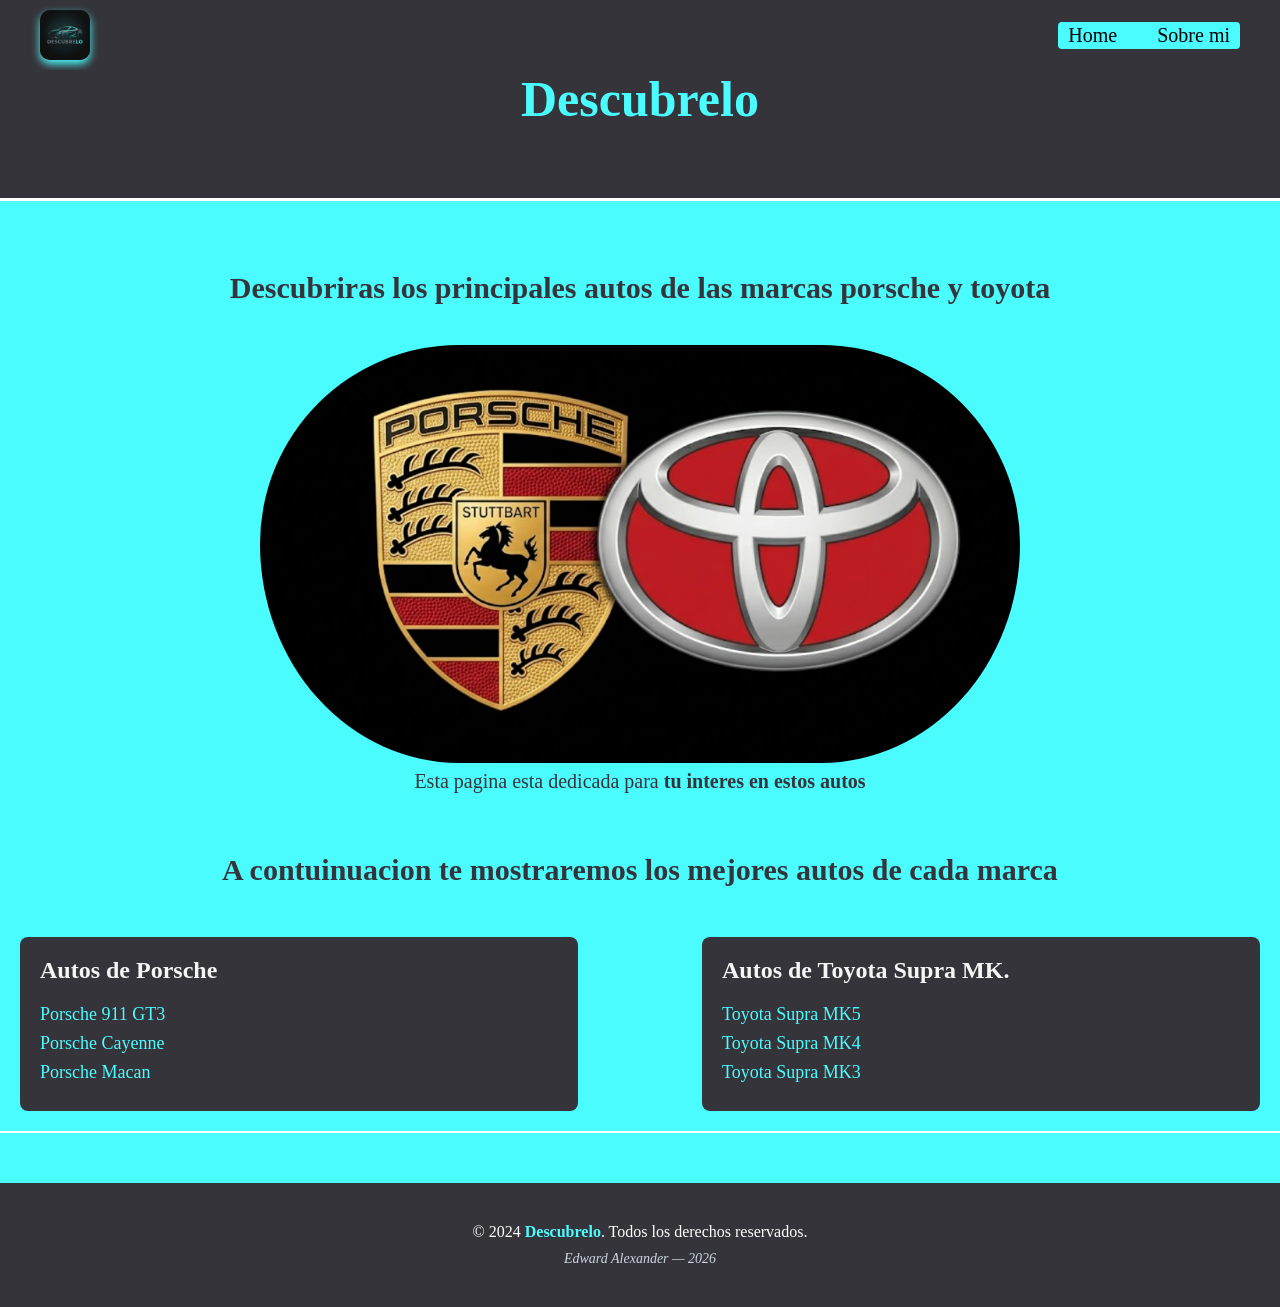
==== index.html @ e7b10185 "Proyectpersonal" ====
<!DOCTYPE html>
<html lang="en">

<head>
    <meta charset="UTF-8">
    <meta name="viewport" content="width=device-width, initial-scale=1.0">
    <title>CarHibri</title>
    <link rel="stylesheet" href="styles.css">
    <link rel="icon" href="assets/logo_nuevo.png" type="image/png">
    
</head>

<body>
   
        <nav class="contenido">
            <img src="assets/logo_nuevo.png" alt="Logo Descubrelo" class="logo-nav">
            <ul class="principal">
                <li><a href="index.html">Home</a></li>
                <li><a href="sobremi.html" target="_blank">Sobre mi</a></li>

            </ul>
        </nav>

        
    <header class="header">

        <h1 class="h1">Descubrelo</h1>
            
    </header> 
    


    <main class="main">
        <section class="intro">

            <h3 class="h3">Descubriras los principales autos de las marcas <strong>porsche y toyota</strong></h3>

                 <img class="logop" src="assets/logo.png" alt="EL logo  de los autos que te mostraremos">
                 <p class="p">Esta pagina esta dedicada para <strong>tu interes en estos autos</strong></p>

            <h3 class="h3">A contuinuacion te mostraremos los mejores autos de cada marca</h3>

        </section>


        <section class="car">

            <h2 class="porsche">Autos de Porsche</h2>
                 <ol class="textauto">
                    <li><a href="https://www.porsche.com/usa/models/911/911-gt3-models/911-gt3/" target="_blank">Porsche 911 GT3</a></li>
                     <li><a href="https://www.porsche.com/usa/models/cayenne/cayenne-models/cayenne/" target="_blank">Porsche Cayenne</a></li>
                    <li><a href="https://www.porsche.com/usa/models/macan/macan-models/macan/" target="_blank">Porsche Macan</a></li>
                 </ol>

         
        </section>


            
        <section class="car">
            
            <h2 class="supra">Autos de Toyota <strong>Supra MK.</strong></h2>

                <ol class="textauto">
                    <li><a href="https://www.toyota.com/espanol/grsupra/" target="_blank">Toyota Supra MK5</a></li>
                     <li><a href="https://carbuzz.com/mk4-toyota-supra-buyers-guide/" target="_blank">Toyota Supra MK4</a></li>
                    <li><a href="https://carbuzz.com/toyota-supra-mk3-ignoring-it-is-a-mistake/" target="_blank">Toyota Supra MK3</a></li>
                </ol>
         
        </section>


            
    </main> 

    <footer class="footer">
        <div class="footer-container">
            <p>&copy; 2024 <strong>Descubrelo</strong>. Todos los derechos reservados.</p>
            <p class="author">Edward Alexander — 2026</p>
        </div>
    </footer>


<script src="script.js"></script>
</body>

</html>
---- styles.css ----
:root{


    --pri-color: #4bfcff;
    --seg-color: #35343A;
    --ter-color: #ffffff;
    --cua-color: #000000;
}
* {
    margin: 0;
    padding: 0;
    list-style: none;
    text-decoration: none;
    box-sizing: border-box; /* Muy importante para que las cajas no se pasen del ancho */
}

/* --- prinicpio header + nav --- */
header{
    display: grid;
    place-items: center;  
    padding: 0px 0px 3px 0px;
   
}

h1{

    background-color: #35343A;
    color: var(--pri-color);
    font-size: 50px;
    width: 100%;
    display : grid;
    place-items: center;
    padding: 0px 0px 70px 0px;


}



.contenido {
    display: flex;
    justify-content: space-between; /* Logo a la izquierda, menú a la derecha */
    align-items: center; /* Centra verticalmente */
    padding: 10px 40px;
    background-color: var(--seg-color);

}

.logo-nav {
    height: 50px;
    border-radius: 10px;
    box-shadow: var(--pri-color) 0px 4px 8px;
   
}

.principal{
    display: flex;
    gap: 15px;
    background-color: var(--pri-color);
    font-size: 20px;
    font-family: tahoma;
    border-radius: 4px;
    gap: 20px;
  
}

.principal:hover{
    background-color: var(--cua-color)
}

/* Estilos para los links del menú superior */
.principal li a {
    color: var(--cua-color);
    padding: 2px 10px;
    display: inline-block;
    transition: all 0.3s ease;
}

/* Color de las letras del menú */
.principal li a:visited {
    color: var(--seg-color);
}

/* Hover para el menú */
.principal li a:hover {
    color: var(--pri-color);
    text-shadow: 0 0 5px var(--pri-color); /* efecto del brillo al pasar el mouse */
}


/* --- fin header + nav --- */


/* --- prinicpio main --- */
    
main{
    background-color: var(--pri-color);
    display: flex;
    flex-wrap: wrap;
    justify-content: space-between;
    padding: 20px;
}

.intro{
    display: grid;
    place-items: center;
    padding: 30px;
    width: 100%; /* esto es para que ocupe el 100% del ancho y no entre porsche en este  */
}

.logop{
    width: 800px;
    border-radius: 500px;
    padding: 20px 20px 0px 20px;
   
}

/* --- solo es es el texto de la parte de arriba de la imagen y una mass abajo --- */
.h3{
    font-size: 30px;
    font-family: tahoma;
    color: var(--seg-color);
    padding: 20px;
}

/* --- fin del texto de la parte de arriba de la imagen --- */

/* --- solo es el texto de la parte de abajo de la imagen --- */
.p{
    font-size: 20px;
    font-family: tahoma;
    color: var(--seg-color);
    padding: 7px 20px 40px 20px;
}
/* --- fin del texto de la parte de abajo de la imagen --- */




        /* inicio de donde el visitante podra ver los autos de cada marca --- */




.car {
    width: 45%; /* Cada marca ocupa el 45% del ancho asi queda una al lado de la otra */
    background-color: var(--seg-color);
    padding: 20px;
    border-radius: 8px;
}

.porsche, .supra{
    font-family: tahoma;
    margin-bottom: 10px;
    color: whitesmoke;
    
}

/* Estilos para los links de los autos */
.car ol li a {
    color: var(--pri-color);
    font-family: tahoma;
    font-size: 18px;
    transition: all 0.4s ease;
}


.car ol li a:visited { 
    color: var(--pri-color);  /* Este hace que no se me quede morado el link y asi edito su color a mi gusto */
}

/* Efecto al pasar el mouse */
.car ol li a:hover {
    color: rgb(3, 32, 59);
    text-shadow: 0 0 5px var(--pri-color); /* me gusta mucho esto ya que le da brillo al texto */
}

.car ol li {
    margin-bottom: 8px; /* Espacio entre los nombres de los autos */
}



           /* fin de donde el visitante podra ver los autos de cada marca --- */


/* --- fin main --- */



/* --- Estilos del Footer --- */


.footer {
    background-color: var(--seg-color);
    color: white;
    padding: 40px 20px;
    text-align: center;
    border-top: 50px solid var(--pri-color); 
    margin-top: 2px;
    font-family: tahoma;
}

.footer strong {
    color: var(--pri-color);
}

.author {
    margin-top: 10px;
    font-size: 14px;
    color: #cbd5e0; 
    font-style: italic;
}





/* --- Estilos de la página Sobre Mi --- */






.bio-container {
    padding: 40px 20px;
    display: flex;
    justify-content: center;
}

.bio-content {
    display: flex;
    flex-wrap: nowrap;
    justify-content: space-between;
    gap: 40px;
    align-items: center;
    background-color: var(--seg-color);
    padding: 40px;
    border-radius: 20px;
    max-width: 1000px;
    box-shadow: 0 10px 30px rgba(0,0,0,0.4);
    border: 1px solid rgba(255, 255, 255, 0.1);
}

.profile-pic {
    width: 220px;
    height: 220px;
    border-radius: 50%;
    border: 6px solid var(--pri-color);
    object-fit: cover;
    background-color: white;
    box-shadow: 0 0 20px var(--pri-color);
    flex-shrink: 0;
}

.bio-text {
    flex: 1;
    color: white;
    font-family: tahoma;
    text-align: left;
}

.name-title {
    color: var(--pri-color);
    font-size: 32px;
    margin-bottom: 10px;
}

.school-info {
    font-size: 18px;
    margin-bottom: 15px;
    color: #cbd5e0;
}

.bio-desc {
    line-height: 1.6;
    font-size: 17px;
}

/* Contenedor central para Habilidades e Intereses */
.main-content-wrapper {
    display: flex;
    flex-direction: column;
    align-items: center;
    gap: 30px;
    padding-bottom: 60px;
}

.section-box {
    width: 80%;
    max-width: 800px;
    padding: 30px;
}

.professional-list li {
    color: white;
    font-family: tahoma;
    margin-bottom: 12px;
    font-size: 17px;
    line-height: 1.5;
}

.p-professional {
    color: white;
    font-family: tahoma;
    font-size: 18px;
    line-height: 1.6;
    text-align: center;
}

.porsche, .supra {
    margin-bottom: 20px;
}





/* --- ESTILOS EXCLUSIVOS PÁGINA SOBRE MI --- */

.main-sobremi {
    display: flex;
    flex-direction: column;
    align-items: center;
    justify-content: center;
    width: 100%;
    background-color: var(--pri-color);
    padding: 40px 20px;
}
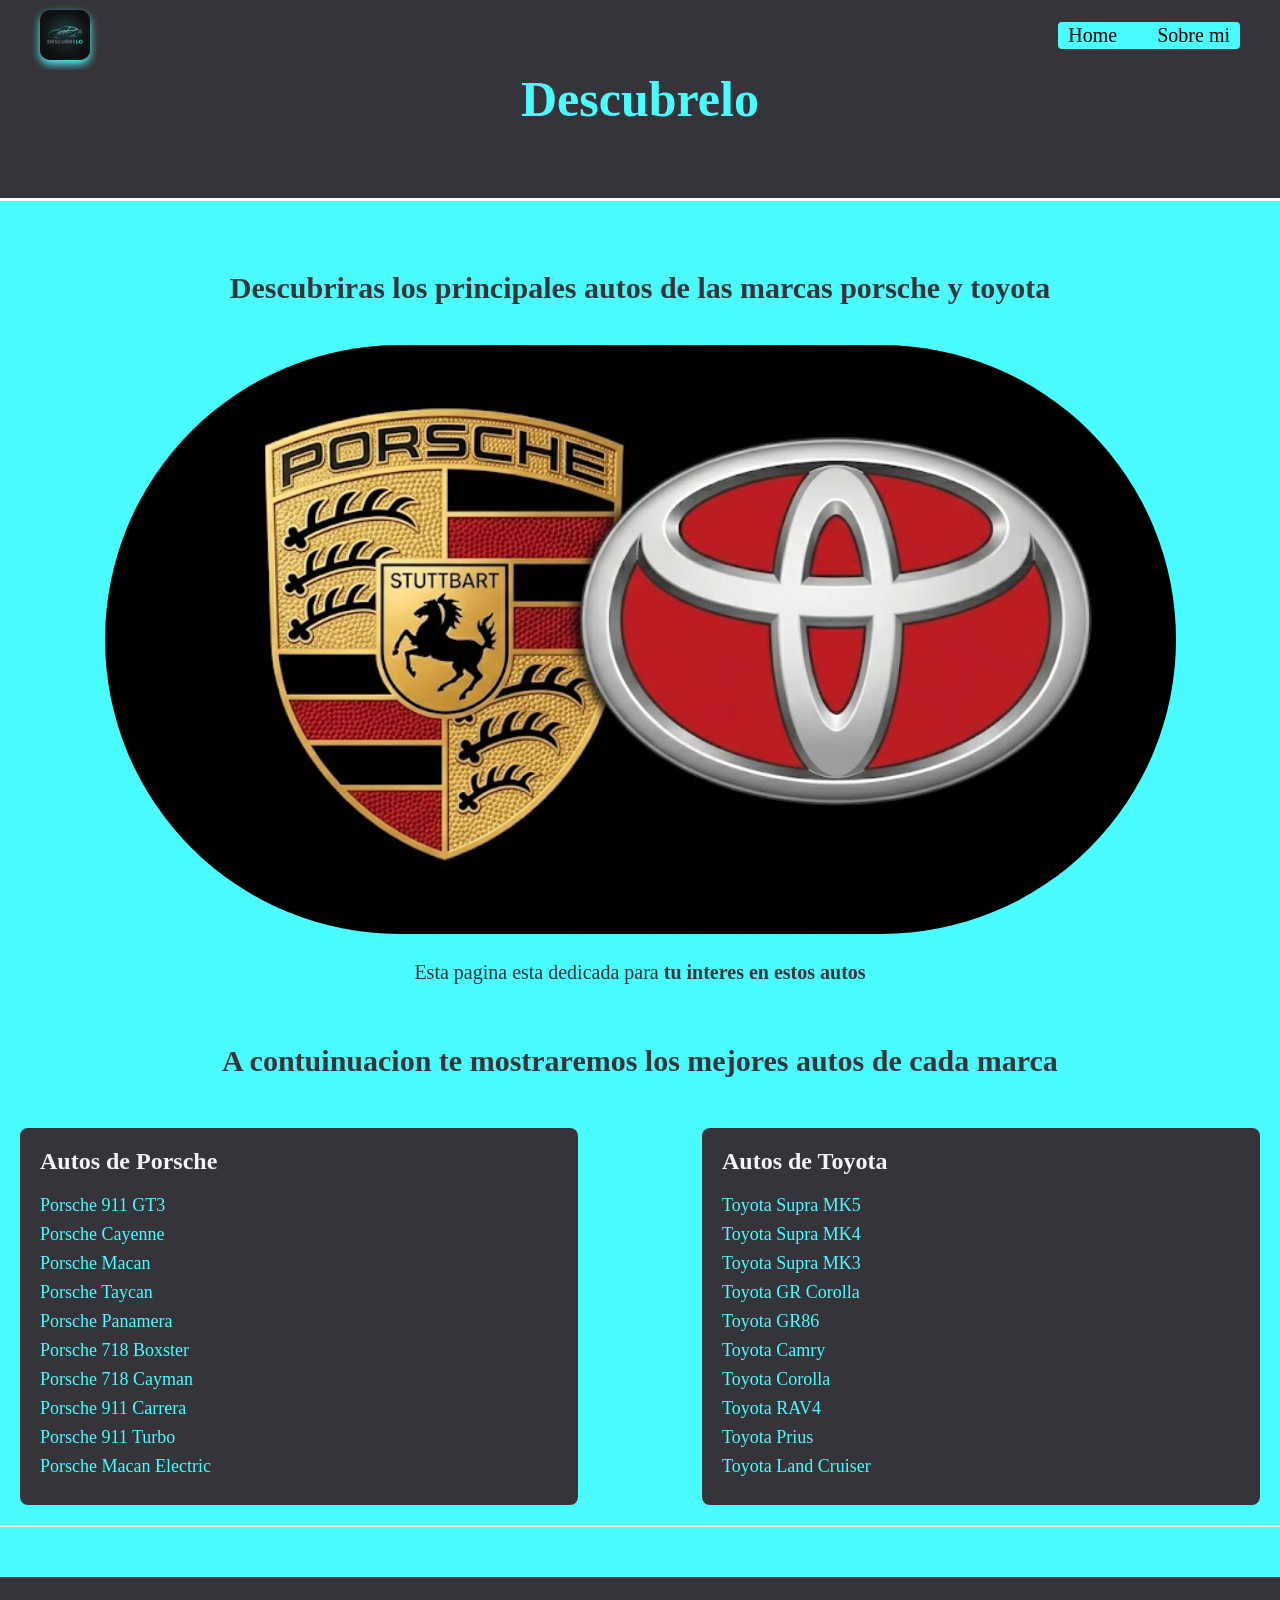
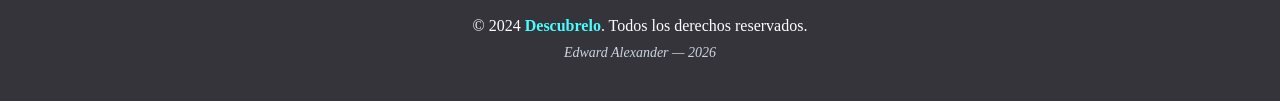
==== commit 51ec06ef: "Revise Porsche and Toyota car listings Updated car listings for Porsche and Toyota sections, adding " ====
--- a/index.html
+++ b/index.html
@@ -43,31 +43,59 @@
         </section>
 
 
-        <section class="car">
+            <section class="car">
 
             <h2 class="porsche">Autos de Porsche</h2>
-                 <ol class="textauto">
-                    <li><a href="https://www.porsche.com/usa/models/911/911-gt3-models/911-gt3/" target="_blank">Porsche 911 GT3</a></li>
-                     <li><a href="https://www.porsche.com/usa/models/cayenne/cayenne-models/cayenne/" target="_blank">Porsche Cayenne</a></li>
-                    <li><a href="https://www.porsche.com/usa/models/macan/macan-models/macan/" target="_blank">Porsche Macan</a></li>
-                 </ol>
+            <ol class="textauto">
+                <li><a href="https://www.porsche.com/usa/models/911/911-gt3-models/911-gt3/" target="_blank">Porsche 911
+                        GT3</a></li>
+                <li><a href="https://www.porsche.com/usa/models/cayenne/cayenne-models/cayenne/" target="_blank">Porsche
+                        Cayenne</a></li>
+                <li><a href="https://www.porsche.com/usa/models/macan/macan-models/macan/" target="_blank">Porsche
+                        Macan</a></li>
+                <li><a href="https://www.porsche.com/usa/models/taycan/taycan-models/taycan/" target="_blank">Porsche
+                        Taycan</a></li>
+                <li><a href="https://www.porsche.com/usa/models/panamera/panamera-models/panamera/"
+                        target="_blank">Porsche Panamera</a></li>
+                <li><a href="https://www.porsche.com/usa/models/718/718-boxster-models/" target="_blank">Porsche 718
+                        Boxster</a></li>
+                <li><a href="https://www.porsche.com/usa/models/718/718-cayman-models/" target="_blank">Porsche 718
+                        Cayman</a></li>
+                <li><a href="https://www.porsche.com/usa/models/911/911-carrera-models/" target="_blank">Porsche 911
+                        Carrera</a></li>
+                <li><a href="https://www.porsche.com/usa/models/911/911-turbo-models/" target="_blank">Porsche 911
+                        Turbo</a></li>
+                <li><a href="https://www.porsche.com/usa/models/macan/macan-electric-models/" target="_blank">Porsche
+                        Macan Electric</a></li>
+            </ol>
 
-         
+
         </section>
 
 
-            
+
         <section class="car">
-            
-            <h2 class="supra">Autos de Toyota <strong>Supra MK.</strong></h2>
 
-                <ol class="textauto">
-                    <li><a href="https://www.toyota.com/espanol/grsupra/" target="_blank">Toyota Supra MK5</a></li>
-                     <li><a href="https://carbuzz.com/mk4-toyota-supra-buyers-guide/" target="_blank">Toyota Supra MK4</a></li>
-                    <li><a href="https://carbuzz.com/toyota-supra-mk3-ignoring-it-is-a-mistake/" target="_blank">Toyota Supra MK3</a></li>
-                </ol>
-         
+            <h2 class="supra">Autos de Toyota</h2>
+
+            <ol class="textauto">
+                <li><a href="https://www.toyota.com/espanol/grsupra/" target="_blank">Toyota Supra MK5</a></li>
+                <li><a href="https://carbuzz.com/mk4-toyota-supra-buyers-guide/" target="_blank">Toyota Supra MK4</a>
+                </li>
+                <li><a href="https://carbuzz.com/toyota-supra-mk3-ignoring-it-is-a-mistake/" target="_blank">Toyota
+                        Supra MK3</a></li>
+                <li><a href="https://www.toyota.com/grcorolla/" target="_blank">Toyota GR Corolla</a></li>
+                <li><a href="https://www.toyota.com/gr86/" target="_blank">Toyota GR86</a></li>
+                <li><a href="https://www.toyota.com/camry/" target="_blank">Toyota Camry</a></li>
+                <li><a href="https://www.toyota.com/corolla/" target="_blank">Toyota Corolla</a></li>
+                <li><a href="https://www.toyota.com/rav4/" target="_blank">Toyota RAV4</a></li>
+                <li><a href="https://www.toyota.com/prius/" target="_blank">Toyota Prius</a></li>
+                <li><a href="https://www.toyota.com/landcruiser/" target="_blank">Toyota Land Cruiser</a></li>
+            </ol>
+
         </section>
+
+
 
 
             
@@ -84,4 +112,4 @@
 <script src="script.js"></script>
 </body>
 
-</html>+</html>
--- a/styles.css
+++ b/styles.css
@@ -109,10 +109,10 @@
 }
 
 .logop{
-    width: 800px;
+    max-width: 100%;
+    height: auto;
     border-radius: 500px;
-    padding: 20px 20px 0px 20px;
-   
+    padding: 20px;
 }
 
 /* --- solo es es el texto de la parte de arriba de la imagen y una mass abajo --- */
@@ -231,8 +231,8 @@
 
 .bio-content {
     display: flex;
-    flex-wrap: nowrap;
-    justify-content: space-between;
+    flex-wrap: wrap; /* Permitir que se ajuste en pantallas pequeñas */
+    justify-content: center;
     gap: 40px;
     align-items: center;
     background-color: var(--seg-color);
@@ -329,6 +329,49 @@
     padding: 40px 20px;
 }
 
+/* --- MEDIA QUERIES PARA RESPONSIVIDAD --- */
+
+@media (max-width: 768px) {
+    .contenido {
+        flex-direction: column;
+        gap: 15px;
+        padding: 20px;
+    }
+
+    h1 {
+        font-size: 35px;
+        padding-bottom: 40px;
+    }
+
+    .h3 {
+        font-size: 24px;
+        text-align: center;
+    }
+
+    .car {
+        width: 100%; /* Las cajas de marcas ahora ocupan todo el ancho */
+        margin-bottom: 20px;
+    }
+
+    .bio-content {
+        flex-direction: column;
+        text-align: center;
+        padding: 20px;
+    }
+
+    .bio-text {
+        text-align: center;
+    }
+
+    .section-box {
+        width: 100%;
+    }
+
+    .profile-pic {
+        width: 180px;
+        height: 180px;
+    }
+}
 
 
      
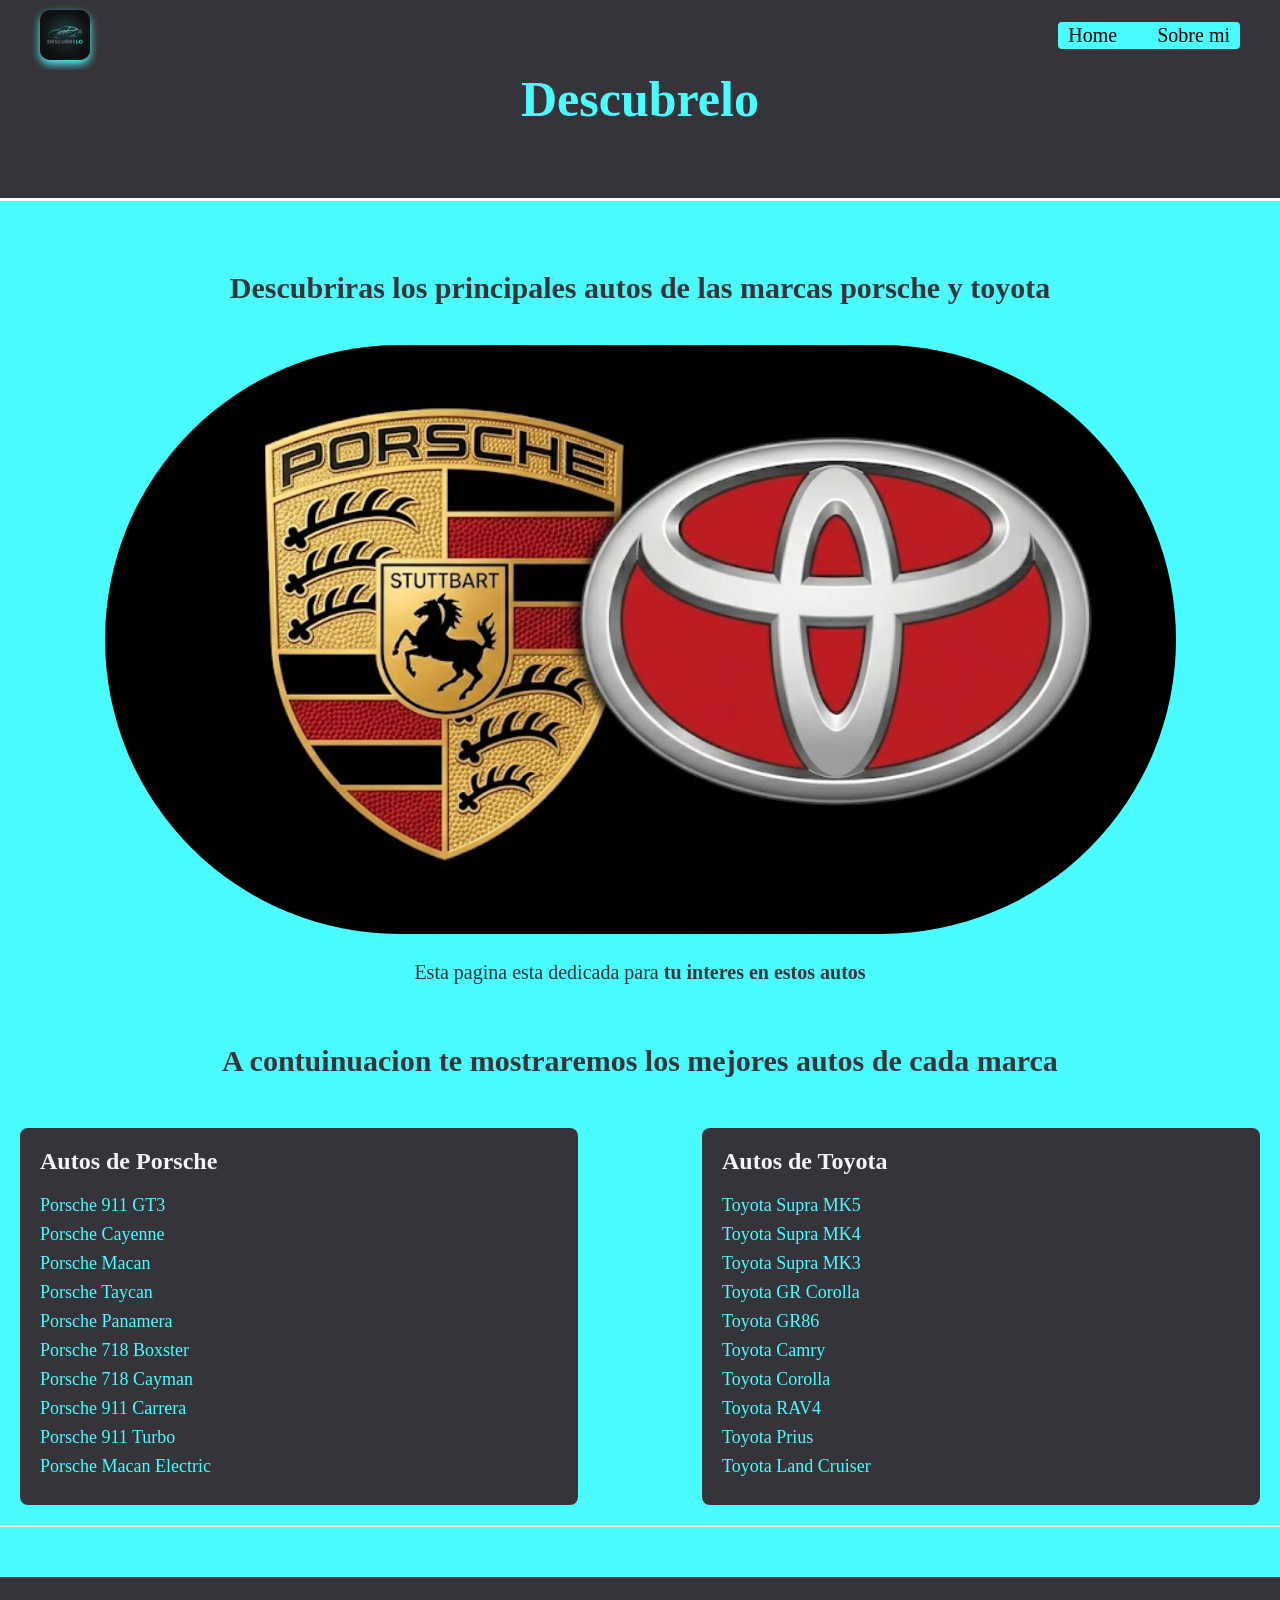
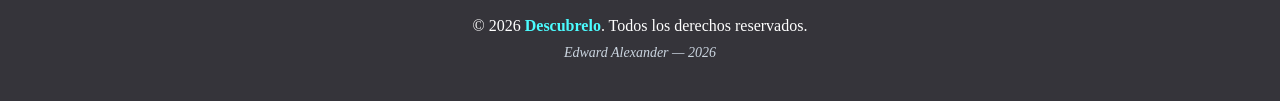
==== commit f012b93a: "Update copyright year in footer to 2026" ====
--- a/index.html
+++ b/index.html
@@ -43,6 +43,7 @@
         </section>
 
 
+         
             <section class="car">
 
             <h2 class="porsche">Autos de Porsche</h2>
@@ -98,12 +99,15 @@
 
 
 
+
+
+
             
     </main> 
 
     <footer class="footer">
         <div class="footer-container">
-            <p>&copy; 2024 <strong>Descubrelo</strong>. Todos los derechos reservados.</p>
+            <p>&copy; 2026 <strong>Descubrelo</strong>. Todos los derechos reservados.</p>
             <p class="author">Edward Alexander — 2026</p>
         </div>
     </footer>
